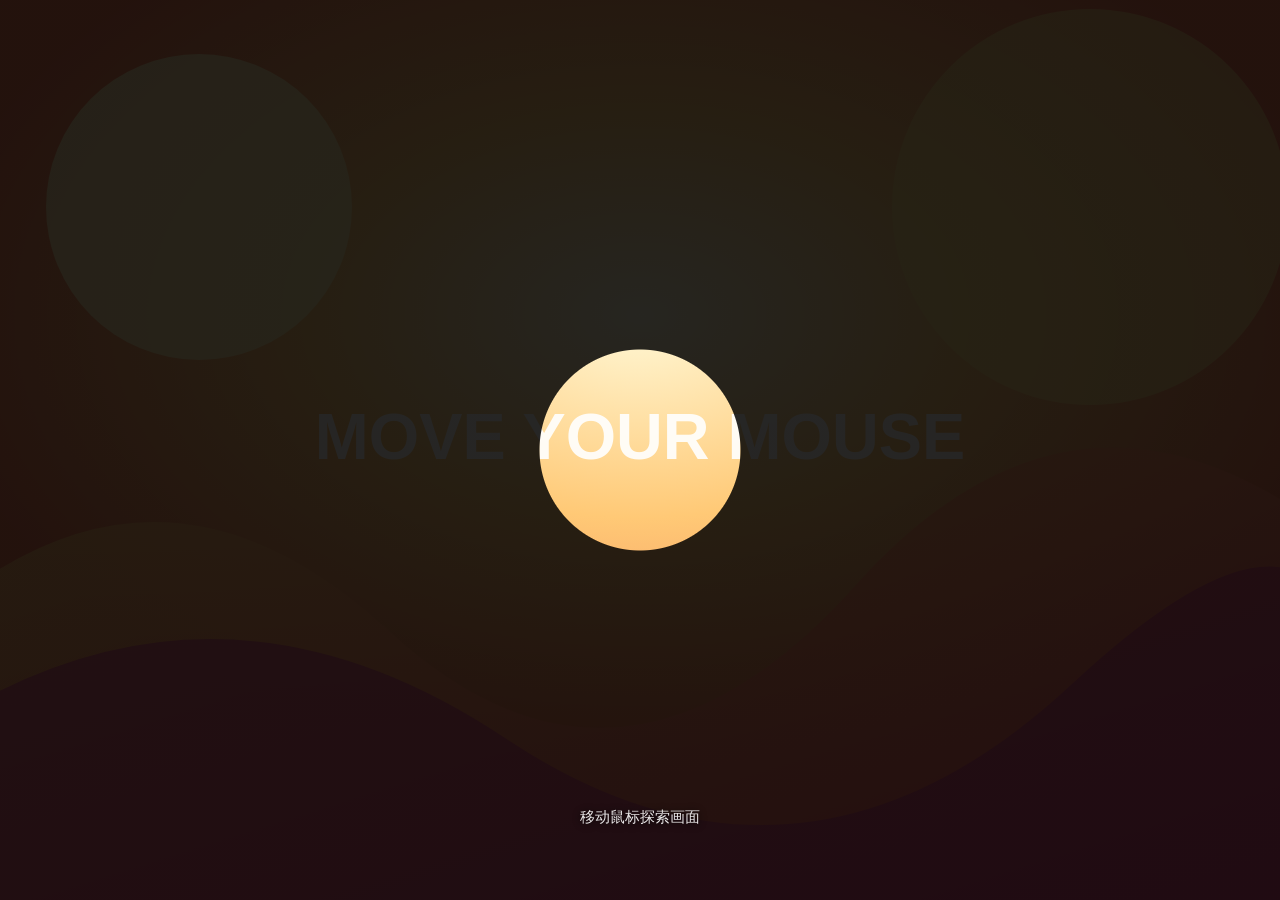
==== flashlight.html @ 68af33bc "Add standalone mouse flashlight effect" ====
<!doctype html>
<html lang="zh-CN">
<head>
<meta charset="utf-8">
<meta name="viewport" content="width=device-width,initial-scale=1">
<title>鼠标手电筒</title>
<style>
  :root { --mouse-x: 50vw; --mouse-y: 50vh; }
  * { box-sizing: border-box; }
  html, body { margin: 0; width: 100%; height: 100%; overflow: hidden; }
  .scene, .image, .mask { position: fixed; inset: 0; width: 100%; height: 100%; }
  .scene { background: #f8e7bd; }
  .image {
    object-fit: cover;
    display: block;
    /* 亮色占位图：可替换成自己的图片地址 */
    content: url("data:image/svg+xml,%3Csvg xmlns='http://www.w3.org/2000/svg' viewBox='0 0 1600 1000'%3E%3Cdefs%3E%3CradialGradient id='g' cx='50%25' cy='35%25'%3E%3Cstop stop-color='%23fff9d8'/%3E%3Cstop offset='.45' stop-color='%23ffc976'/%3E%3Cstop offset='1' stop-color='%23ed7653'/%3E%3C/radialGradient%3E%3ClinearGradient id='s' x2='1' y2='1'%3E%3Cstop stop-color='%23ffcf70'/%3E%3Cstop offset='.5' stop-color='%23ff8a65'/%3E%3Cstop offset='1' stop-color='%23ef476f'/%3E%3C/linearGradient%3E%3C/defs%3E%3Crect width='1600' height='1000' fill='url(%23g)'/%3E%3Ccircle cx='310' cy='230' r='170' fill='%23fff4b5' fill-opacity='.75'/%3E%3Ccircle cx='1300' cy='230' r='220' fill='%23ffeb8b' fill-opacity='.55'/%3E%3Cpath d='M0 700 Q260 460 520 700 T1040 650 T1600 620 V1000 H0Z' fill='url(%23s)' fill-opacity='.8'/%3E%3Cpath d='M0 820 Q320 600 650 820 T1280 760 T1600 800 V1000 H0Z' fill='%23c94282' fill-opacity='.6'/%3E%3Ctext x='800' y='510' text-anchor='middle' font-family='sans-serif' font-size='72' font-weight='700' fill='%23fff' fill-opacity='.9'%3EMOVE YOUR MOUSE%3C/text%3E%3C/svg%3E");
  }
  .mask {
    pointer-events: none;
    background: radial-gradient(circle 100px at var(--mouse-x) var(--mouse-y), transparent 0 100px, rgba(0,0,0,.85) 101px);
    transition: background-position .04s linear;
  }
  .hint { position: fixed; left: 50%; bottom: 8vh; transform: translateX(-50%); color: #fff; font: 500 15px/1.5 system-ui,sans-serif; text-shadow: 0 1px 8px #000; pointer-events: none; opacity: .9; }
  @media (pointer: coarse) { .mask, .hint { display: none; } }
</style>
</head>
<body>
  <main class="scene" aria-label="鼠标手电筒效果">
    <img class="image" alt="亮色占位图">
    <div class="mask" aria-hidden="true"></div>
    <div class="hint">移动鼠标探索画面</div>
  </main>
<script>
(() => {
  const root = document.documentElement;
  const mask = document.querySelector('.mask');
  const hint = document.querySelector('.hint');
  const isTouch = matchMedia('(pointer: coarse)').matches || 'ontouchstart' in window;
  if (isTouch) { mask.remove(); hint.remove(); return; }
  addEventListener('mousemove', event => {
    root.style.setProperty('--mouse-x', `${event.clientX}px`);
    root.style.setProperty('--mouse-y', `${event.clientY}px`);
  }, { passive: true });
})();
</script>
</body>
</html>
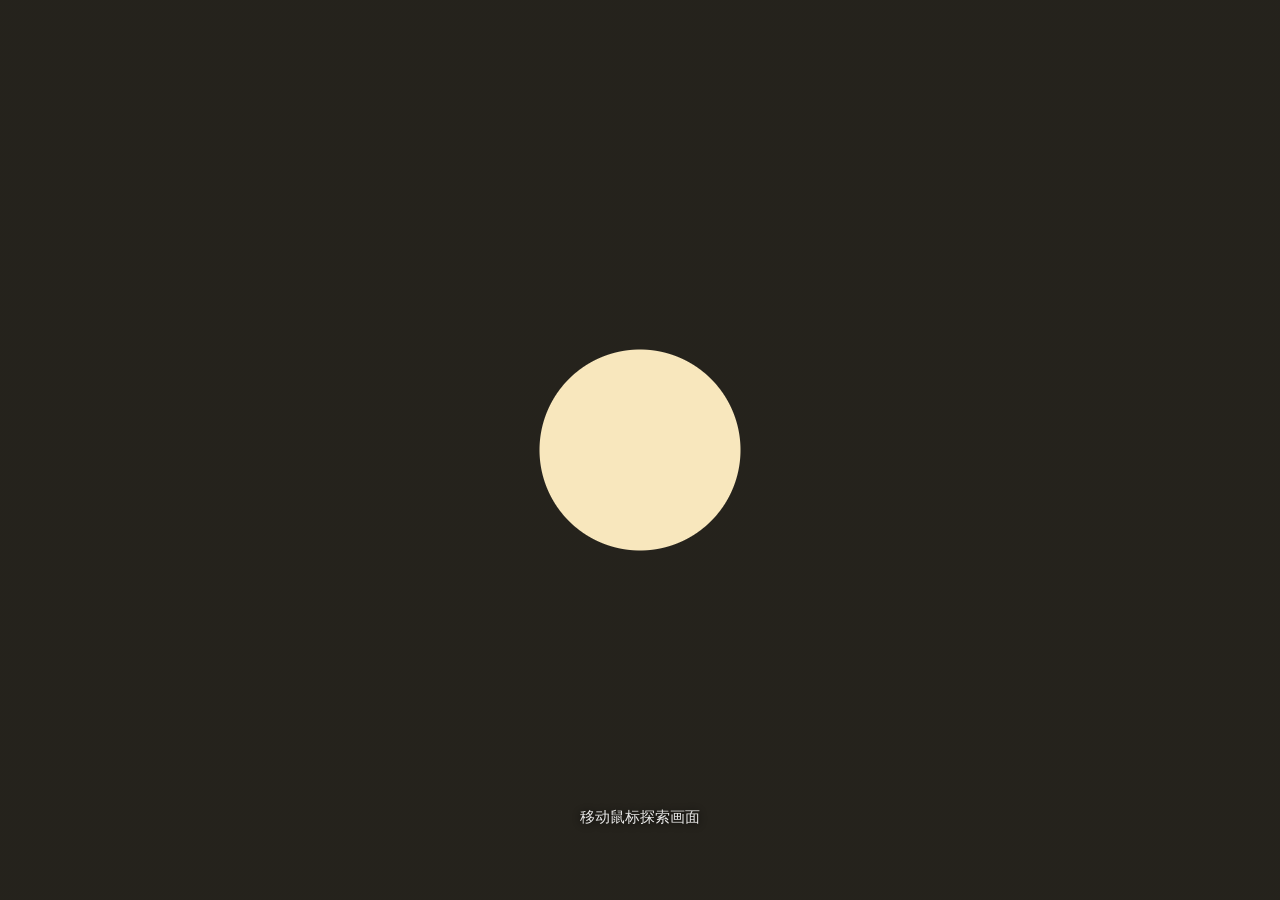
==== commit 8da0b0dd: "Use uploaded mural video as flashlight background" ====
--- a/flashlight.html
+++ b/flashlight.html
@@ -14,7 +14,8 @@
     object-fit: cover;
     display: block;
     /* 亮色占位图：可替换成自己的图片地址 */
-    content: url("data:image/svg+xml,%3Csvg xmlns='http://www.w3.org/2000/svg' viewBox='0 0 1600 1000'%3E%3Cdefs%3E%3CradialGradient id='g' cx='50%25' cy='35%25'%3E%3Cstop stop-color='%23fff9d8'/%3E%3Cstop offset='.45' stop-color='%23ffc976'/%3E%3Cstop offset='1' stop-color='%23ed7653'/%3E%3C/radialGradient%3E%3ClinearGradient id='s' x2='1' y2='1'%3E%3Cstop stop-color='%23ffcf70'/%3E%3Cstop offset='.5' stop-color='%23ff8a65'/%3E%3Cstop offset='1' stop-color='%23ef476f'/%3E%3C/linearGradient%3E%3C/defs%3E%3Crect width='1600' height='1000' fill='url(%23g)'/%3E%3Ccircle cx='310' cy='230' r='170' fill='%23fff4b5' fill-opacity='.75'/%3E%3Ccircle cx='1300' cy='230' r='220' fill='%23ffeb8b' fill-opacity='.55'/%3E%3Cpath d='M0 700 Q260 460 520 700 T1040 650 T1600 620 V1000 H0Z' fill='url(%23s)' fill-opacity='.8'/%3E%3Cpath d='M0 820 Q320 600 650 820 T1280 760 T1600 800 V1000 H0Z' fill='%23c94282' fill-opacity='.6'/%3E%3Ctext x='800' y='510' text-anchor='middle' font-family='sans-serif' font-size='72' font-weight='700' fill='%23fff' fill-opacity='.9'%3EMOVE YOUR MOUSE%3C/text%3E%3C/svg%3E");
+    /* 占位图样式；视频作为实际底图 */
+    /* content: url("data:image/svg+xml,%3Csvg xmlns='http://www.w3.org/2000/svg' viewBox='0 0 1600 1000'%3E%3Cdefs%3E%3CradialGradient id='g' cx='50%25' cy='35%25'%3E%3Cstop stop-color='%23fff9d8'/%3E%3Cstop offset='.45' stop-color='%23ffc976'/%3E%3Cstop offset='1' stop-color='%23ed7653'/%3E%3C/radialGradient%3E%3ClinearGradient id='s' x2='1' y2='1'%3E%3Cstop stop-color='%23ffcf70'/%3E%3Cstop offset='.5' stop-color='%23ff8a65'/%3E%3Cstop offset='1' stop-color='%23ef476f'/%3E%3C/linearGradient%3E%3C/defs%3E%3Crect width='1600' height='1000' fill='url(%23g)'/%3E%3Ccircle cx='310' cy='230' r='170' fill='%23fff4b5' fill-opacity='.75'/%3E%3Ccircle cx='1300' cy='230' r='220' fill='%23ffeb8b' fill-opacity='.55'/%3E%3Cpath d='M0 700 Q260 460 520 700 T1040 650 T1600 620 V1000 H0Z' fill='url(%23s)' fill-opacity='.8'/%3E%3Cpath d='M0 820 Q320 600 650 820 T1280 760 T1600 800 V1000 H0Z' fill='%23c94282' fill-opacity='.6'/%3E%3Ctext x='800' y='510' text-anchor='middle' font-family='sans-serif' font-size='72' font-weight='700' fill='%23fff' fill-opacity='.9'%3EMOVE YOUR MOUSE%3C/text%3E%3C/svg%3E"); */
   }
   .mask {
     pointer-events: none;
@@ -27,7 +28,7 @@
 </head>
 <body>
   <main class="scene" aria-label="鼠标手电筒效果">
-    <img class="image" alt="亮色占位图">
+    <video class="image" autoplay muted loop playsinline preload="auto" aria-label="动态背景视频"><source src="mural_dynamic_loop_12s_20261006.mp4" type="video/mp4"></video>
     <div class="mask" aria-hidden="true"></div>
     <div class="hint">移动鼠标探索画面</div>
   </main>
